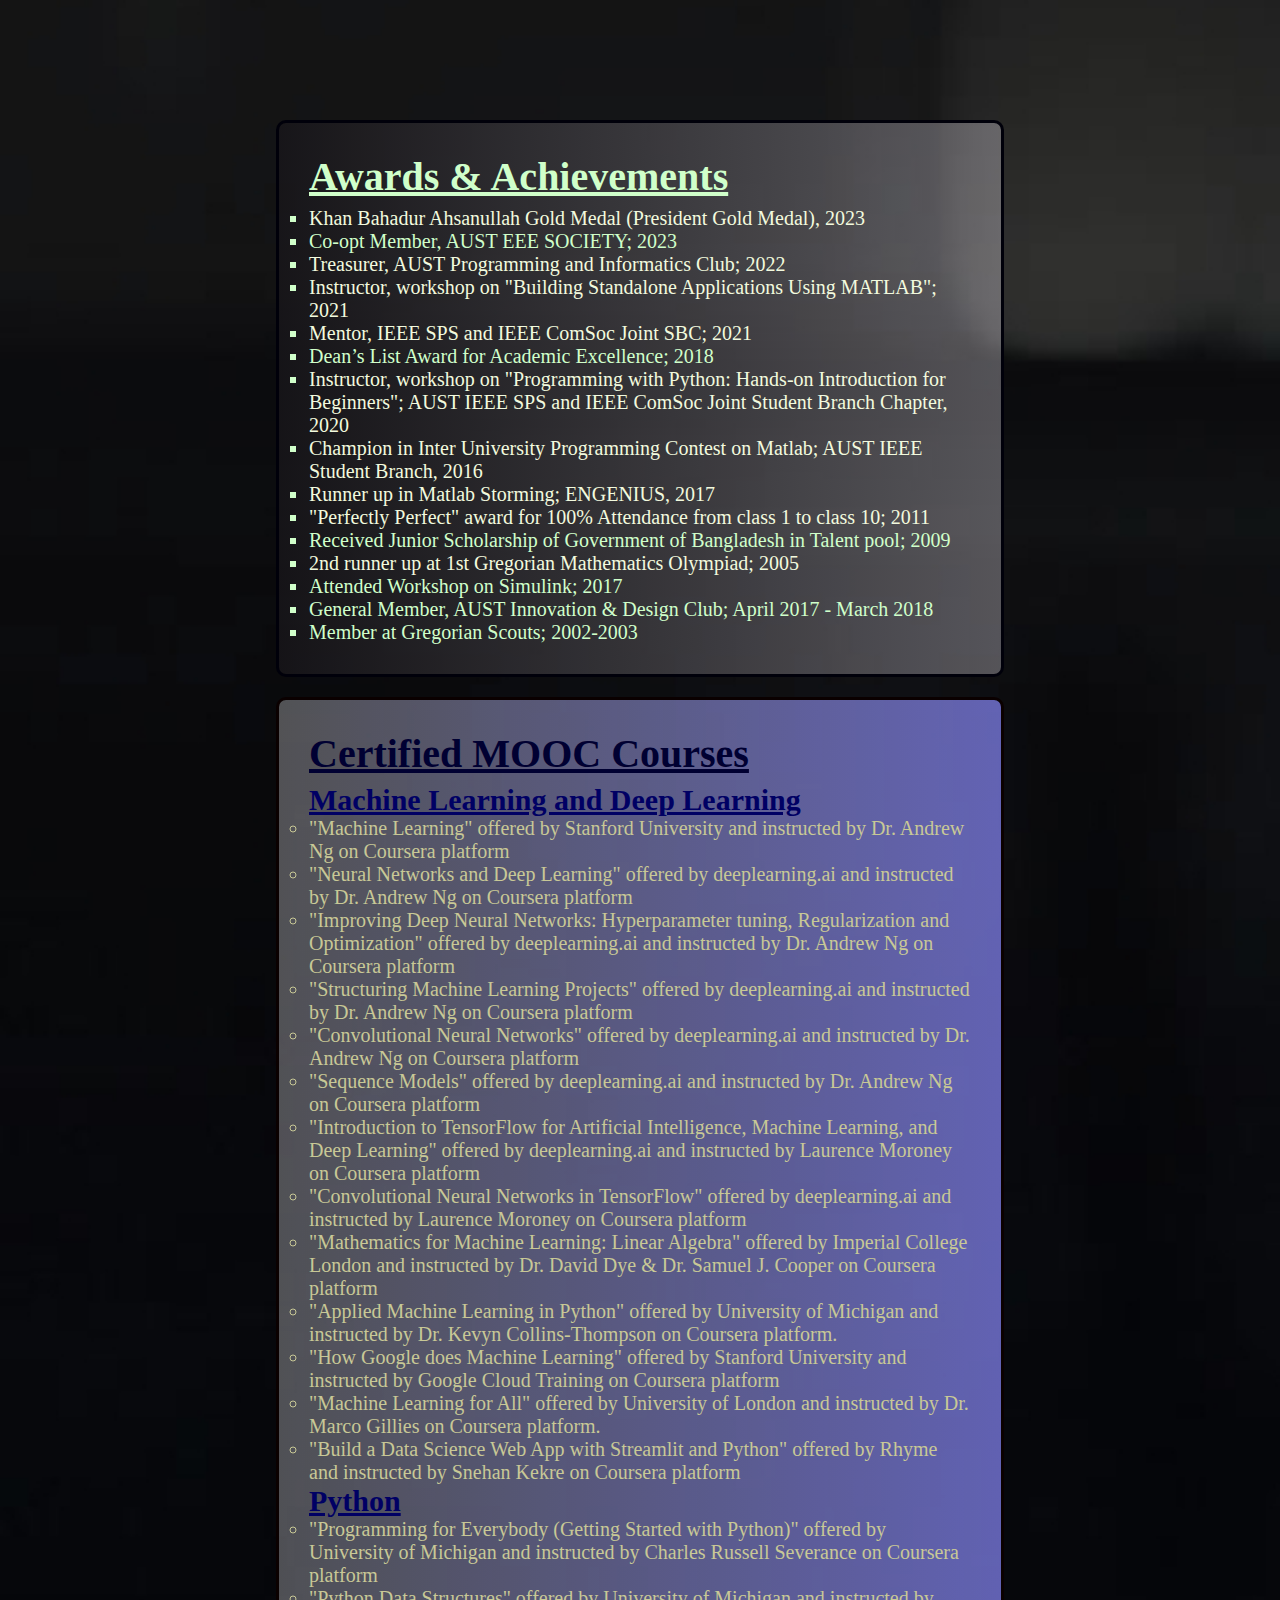
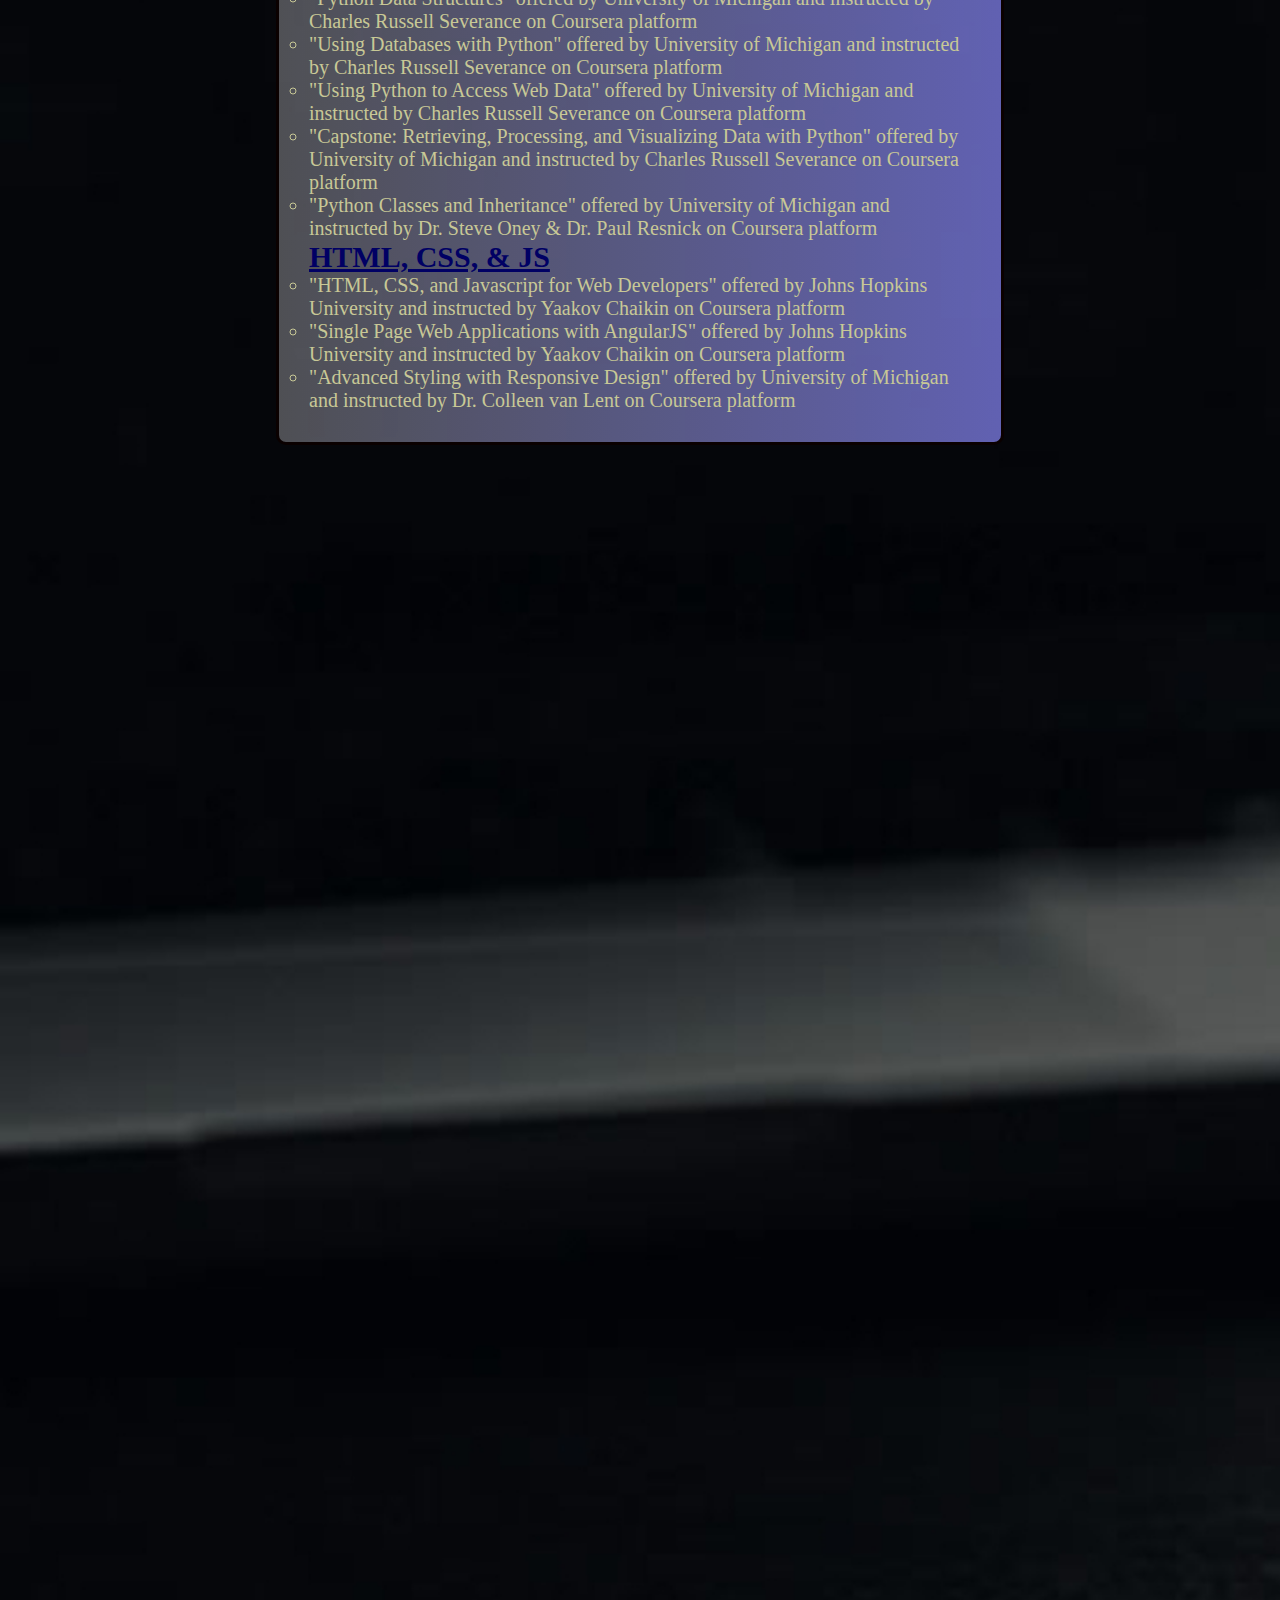
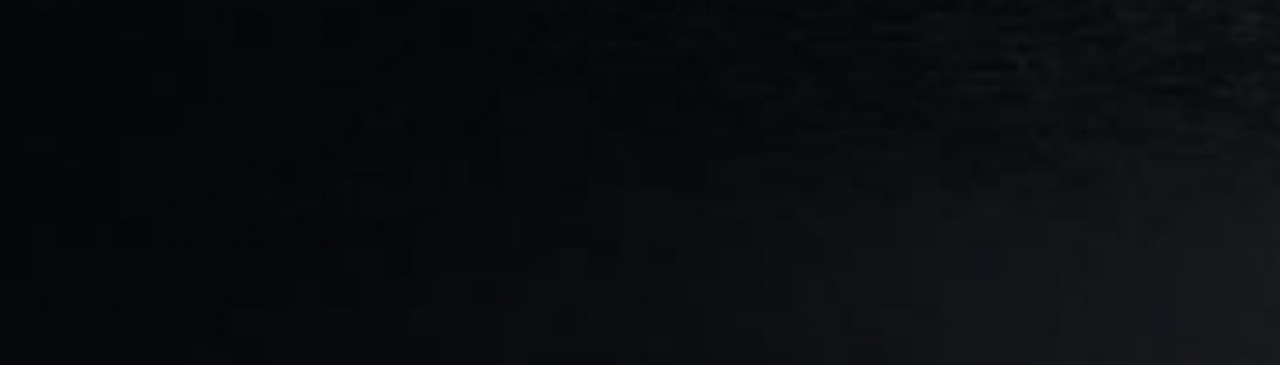
==== section_award.html @ ffb3e408 "message" ====
<!DOCTYPE html>
<html>
<head>
	<title></title>
	<style type="text/css">
		*{
	padding: 0;
	margin: 0;
}
body {font-family: Times New Roman; margin:0; font-size: 20px;}
a{
	color: #F2FADE;
	text-decoration: none;
}
a:hover{
       text-decoration: underline;
}
a:visited{
  color: #F2FADE;
}
.extra{
  background-color: black;
  background-image: url("w2.jpg");
  background-size: cover;
  color: #D0FFCA;
  padding-top: 100px;
  padding-left: 20%;
  padding-right: 20%;
  padding-bottom: 1500px;

}
.extra1{
	  border: 3px solid rgb(0,0,10);
	  border-radius: 10px;
	  padding: 30px;
	  margin: 20px;
	  background-image: linear-gradient(to right, rgba(24,22,26,0.8), rgba(250,245,255,0.3));
}
.extra2{
  color: rgb(200,200,150);
    border: 3px solid rgb(10,0,00);
    border-radius: 10px;
    padding: 30px;
    margin: 20px;
    background-image: linear-gradient(to left, rgba(120,120,220,0.8), rgba(250,250,255,0.3));
}
.extra2 a{
  color: rgb(200,200,150);
  text-decoration: none;
}
.extra2 a:hover{
       text-decoration: underline;
}
.extra2 a:visited{
  color: rgb(200,200,150);
}
.extra2 h1{
  color: rgb(0,0,50);
}

.extra2 h2{
  color: rgb(0,0,100);
}

@media only screen and (max-width: 800px) {
  body{
    font-size: 13px;
  }

  .extra{
  padding-left: 1%;
  padding-right: 1%;
  padding-top: 120px;

}
  
.extra1{
	  border: 2px solid rgb(00,00,10);
	  border-radius: 7px;
	  padding: 7%;

}
  
.extra2{
    border: 2px solid rgb(10,00,00);
    border-radius: 7px;
    padding: 7%;

}


}
	</style>
</head>
<body>
<div class="extra">
	<div class="extra1">

 <h1 style="padding-bottom: 1%;"><u>Awards & Achievements</u></h1>
                <ul style="list-style-type:square">
                  <!--li><a href="" target="_blank" >President Gold Medal (Khan Bahadur Ahsanullah Padak) for securing 1st position out of 743 students from all departments; 11th Convocation, 2019
                    </a></li-->
                    <li><a href="gm.png" target="_blank" >Khan Bahadur Ahsanullah Gold Medal (President Gold Medal), 2023</a></li>
                    <li>Co-opt Member, AUST EEE SOCIETY; 2023</li>
                    <li><a href="PIC.jpg" target="_blank" >Treasurer, AUST Programming and Informatics Club; 2022</a></li>
                    <li><a href="instructor_matlab.jpg" target="_blank" >Instructor, workshop on "Building Standalone Applications Using MATLAB"; 2021</a></li>
                    <li><a href="IEEE_COMSOC.jpg" target="_blank" >Mentor, IEEE SPS and IEEE ComSoc Joint SBC; 2021</a></li>
                    <li>Dean’s List Award for Academic Excellence; 2018</li>

		    <li><a href="instructor.jpg" target="_blank" >Instructor, workshop on "Programming with Python: Hands-on Introduction for Beginners"; AUST IEEE SPS and IEEE ComSoc Joint Student Branch Chapter, 
			 2020 </a></li>
                    <li><a href="champ.jpg" target="_blank" >Champion in Inter University Programming Contest on Matlab; AUST IEEE Student Branch, 2016
                    </a></li>
                    <li><a href="runnerup.jpg" target="_blank" >Runner up in Matlab Storming; ENGENIUS, 2017</a></li>
                    <!-- <li> Runner up in Intra Department Football Tournament (AUST EEE); 2017</li> -->
                    <li><a href="attend.jpg" target="_blank" >"Perfectly Perfect" award for 100% Attendance from class 1 to class 10; 2011</a></li>
                    <li>Received Junior Scholarship of Government of Bangladesh in Talent pool; 2009</li>

                    <li><a href="math.jpg" target="_blank" >2nd runner up at 1st Gregorian Mathematics Olympiad; 2005</a></li>
                    <li>Attended Workshop on Simulink; 2017</li>
                    <li>General Member, AUST Innovation & Design Club; April 2017 - March 2018</li>
                    <li>Member at Gregorian Scouts; 2002-2003</li>
                </ul>
            </div>


<div class="extra2">

 <h1 style="padding-bottom: 1%;"><u>Certified MOOC Courses</u></h1>

<h2><u>Machine Learning and Deep Learning</u></h2>

<ul style="list-style-type:circle;">

              
<li><a href="https://coursera.org/verify/XHNTSWXNJYHR" target="_blank" >"Machine Learning" offered by Stanford University and instructed by Dr. Andrew Ng on Coursera platform</a></li>

<li><a href="https://coursera.org/verify/SF45VT7QGDC7" target="_blank" >"Neural Networks and Deep Learning" offered by deeplearning.ai and instructed by Dr. Andrew Ng on Coursera platform</a></li>
<li><a href="https://coursera.org/verify/5E5TRTYARMXK" target="_blank" >"Improving Deep Neural Networks: Hyperparameter tuning, Regularization and Optimization" offered by deeplearning.ai and instructed by Dr. Andrew Ng on Coursera platform</a></li>

<li><a href="https://coursera.org/verify/3FS6ZYWKF3JC" target="_blank" >"Structuring Machine Learning Projects" offered by deeplearning.ai and instructed by Dr. Andrew Ng on Coursera platform</a></li>

<li><a href="https://coursera.org/verify/R5QPYUWBYH7E" target="_blank" >"Convolutional Neural Networks" offered by deeplearning.ai and instructed by Dr. Andrew Ng on Coursera platform</a></li>

<li><a href="https://coursera.org/verify/M6YU2RVCF9R4" target="_blank" >"Sequence Models" offered by deeplearning.ai and instructed by Dr. Andrew Ng on Coursera platform</a></li>

<li><a href="https://coursera.org/verify/2VTRCRFJUWHK" target="_blank" >"Introduction to TensorFlow for Artificial Intelligence, Machine Learning, and Deep Learning" offered by deeplearning.ai and instructed by Laurence Moroney on Coursera platform</a></li>



<li><a href="https://coursera.org/verify/XZSWAF7SKGMM" target="_blank" >"Convolutional Neural Networks in TensorFlow" offered by deeplearning.ai and instructed by Laurence Moroney on Coursera platform</a></li>



<li><a href="https://coursera.org/verify/TAC2E34UWMM2" target="_blank" >"Mathematics for Machine Learning: Linear Algebra" offered by Imperial College London and instructed by Dr. David Dye & Dr. Samuel J. Cooper on Coursera platform</a></li>

<li><a href="https://coursera.org/verify/9MUPWXQFH7AR" target="_blank" >"Applied Machine Learning in Python" offered by University of Michigan and instructed by Dr. Kevyn Collins-Thompson on Coursera platform.</a></li>

<li><a href="https://coursera.org/verify/XDM3NZTGTEQ4" target="_blank" >"How Google does Machine Learning" offered by Stanford University and instructed by Google Cloud Training on Coursera platform</a></li>

<li><a href="https://coursera.org/verify/SGYBLJWZHJTN" target="_blank" >"Machine Learning for All" offered by University of London and instructed by Dr. Marco Gillies on Coursera platform.</a></li>

<li><a href="https://coursera.org/verify/MT8B6UQJX55E" target="_blank" >"Build a Data Science Web App with Streamlit and Python" offered by Rhyme and instructed by Snehan Kekre on Coursera platform</a></li>


</ul>



<h2><u>Python</u></h2>

<ul style="list-style-type:circle;">

              
<li><a href="https://coursera.org/verify/YWKZY2J62TD6" target="_blank" >"Programming for Everybody (Getting Started with Python)" offered by University of Michigan and instructed by Charles Russell Severance on Coursera platform</a></li>

<li><a href="https://coursera.org/verify/U2RAGKFKSQSS" target="_blank" >"Python Data Structures" offered by University of Michigan and instructed by Charles Russell Severance on Coursera platform</a></li>

<li><a href="https://coursera.org/verify/CEQ9EYGXDMYR" target="_blank" >"Using Databases with Python" offered by University of Michigan and instructed by Charles Russell Severance on Coursera platform</a></li>

<li><a href="https://coursera.org/verify/6QQPQEHE59D4" target="_blank" >"Using Python to Access Web Data" offered by University of Michigan and instructed by Charles Russell Severance on Coursera platform</a></li>

<li><a href="https://coursera.org/verify/W8U43NWQVU9F" target="_blank" >"Capstone: Retrieving, Processing, and Visualizing Data with Python" offered by University of Michigan and instructed by Charles Russell Severance on Coursera platform</a></li>

<li><a href="https://coursera.org/verify/8VGRPQ99KMHS" target="_blank" >"Python Classes and Inheritance" offered by University of Michigan and instructed by Dr. Steve Oney & Dr. Paul Resnick on Coursera platform</a></li>

</ul>


<h2><u>HTML, CSS, & JS</u></h2>

<ul style="list-style-type:circle;">

              
<li><a href="https://coursera.org/verify/DNXYFFQLYNW5" target="_blank" >"HTML, CSS, and Javascript for Web Developers" offered by Johns Hopkins University and instructed by Yaakov Chaikin on Coursera platform</a></li>

<li><a href="https://coursera.org/verify/LCCVZ37UNJVV" target="_blank" >"Single Page Web Applications with AngularJS" offered by Johns Hopkins University and instructed by Yaakov Chaikin on Coursera platform</a></li>

<li><a href="https://coursera.org/verify/8L7B4P3WHNXK" target="_blank" >"Advanced Styling with Responsive Design" offered by University of Michigan and instructed by Dr. Colleen van Lent on Coursera platform</a></li>

</ul>



</div>
</div>








</body>
</html>
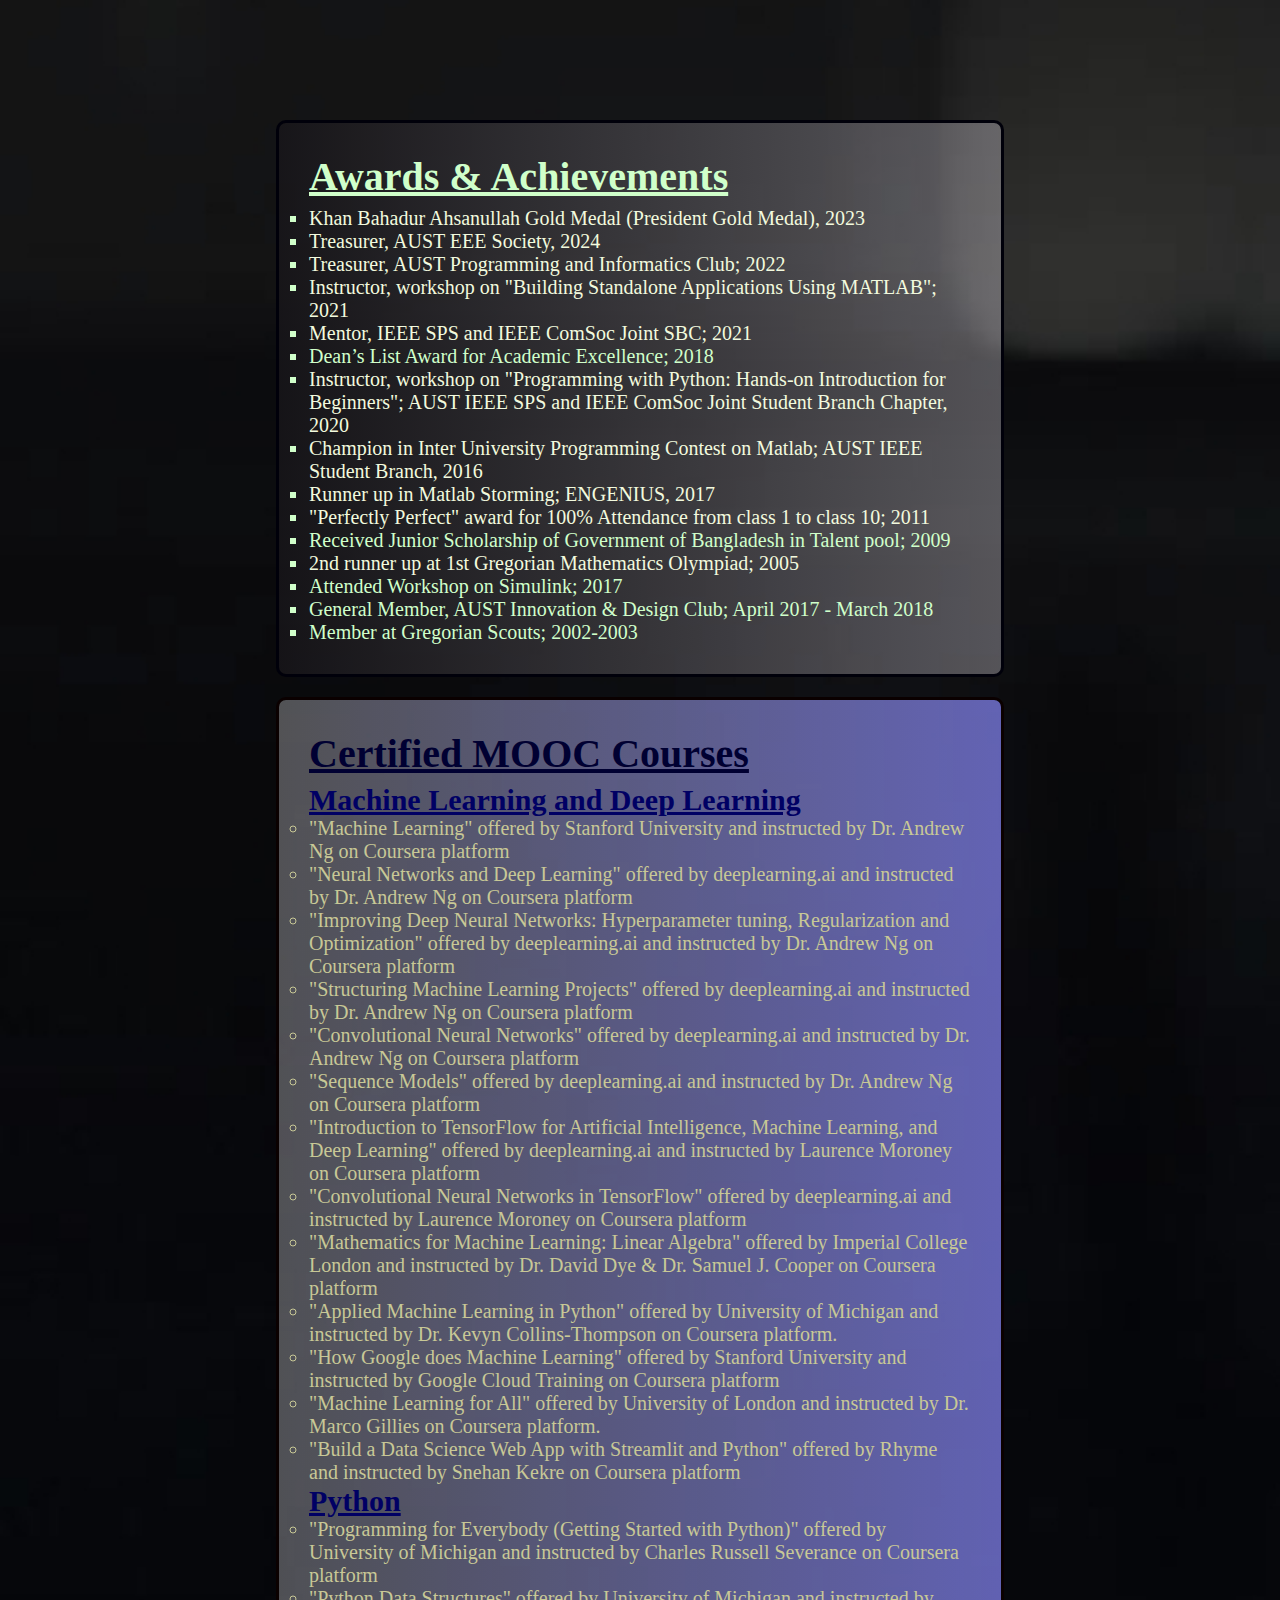
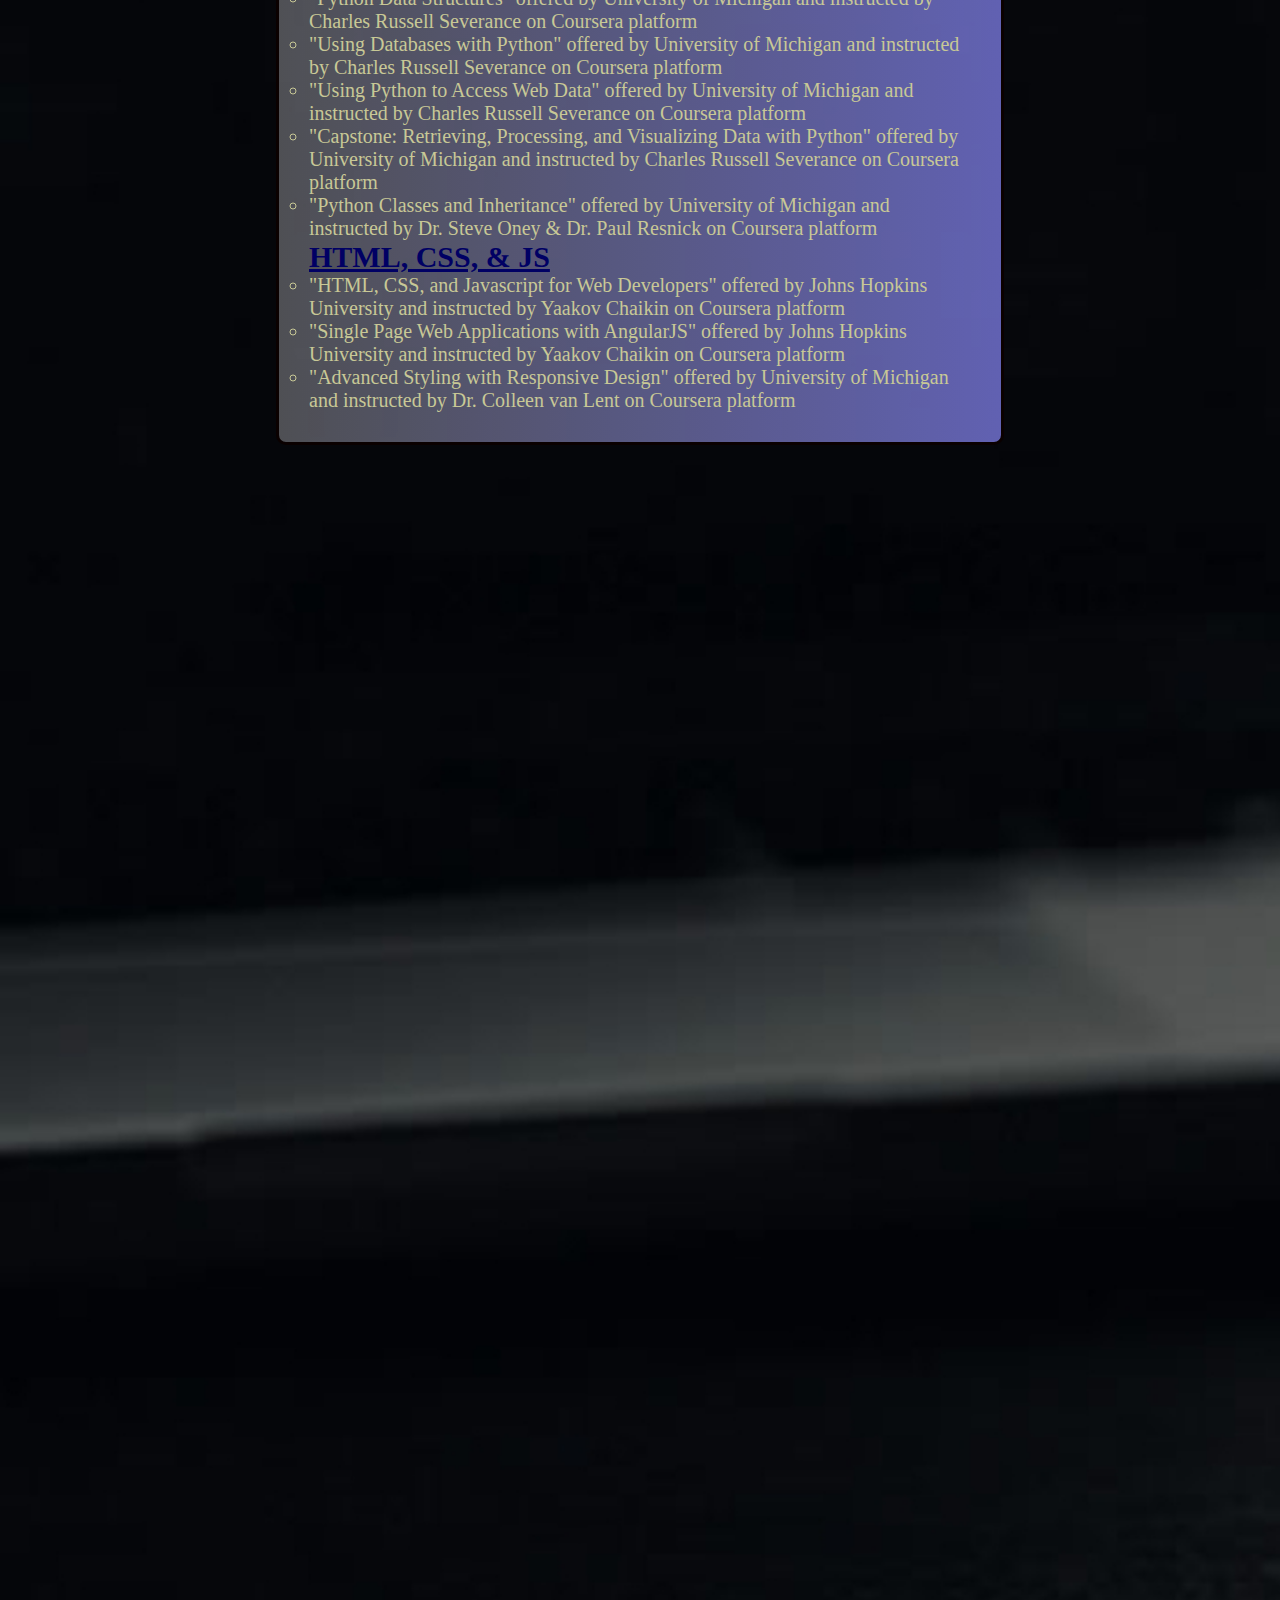
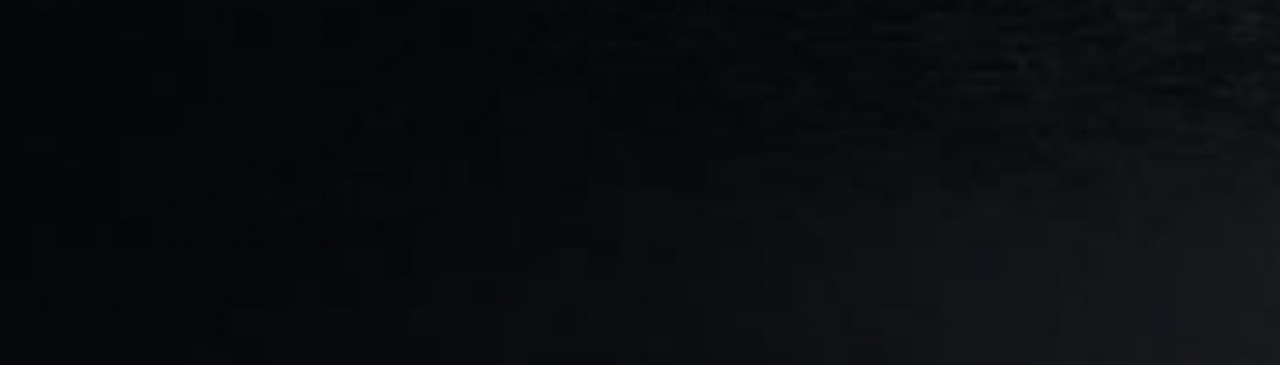
==== commit 0d85e744: "editdec" ====
--- a/section_award.html
+++ b/section_award.html
@@ -101,7 +101,7 @@
                   <!--li><a href="" target="_blank" >President Gold Medal (Khan Bahadur Ahsanullah Padak) for securing 1st position out of 743 students from all departments; 11th Convocation, 2019
                     </a></li-->
                     <li><a href="gm.png" target="_blank" >Khan Bahadur Ahsanullah Gold Medal (President Gold Medal), 2023</a></li>
-                    <li>Co-opt Member, AUST EEE SOCIETY; 2023</li>
+                    <li><a href="treasurer.jpg" target="_blank" >Treasurer, AUST EEE Society, 2024</a></li>
                     <li><a href="PIC.jpg" target="_blank" >Treasurer, AUST Programming and Informatics Club; 2022</a></li>
                     <li><a href="instructor_matlab.jpg" target="_blank" >Instructor, workshop on "Building Standalone Applications Using MATLAB"; 2021</a></li>
                     <li><a href="IEEE_COMSOC.jpg" target="_blank" >Mentor, IEEE SPS and IEEE ComSoc Joint SBC; 2021</a></li>
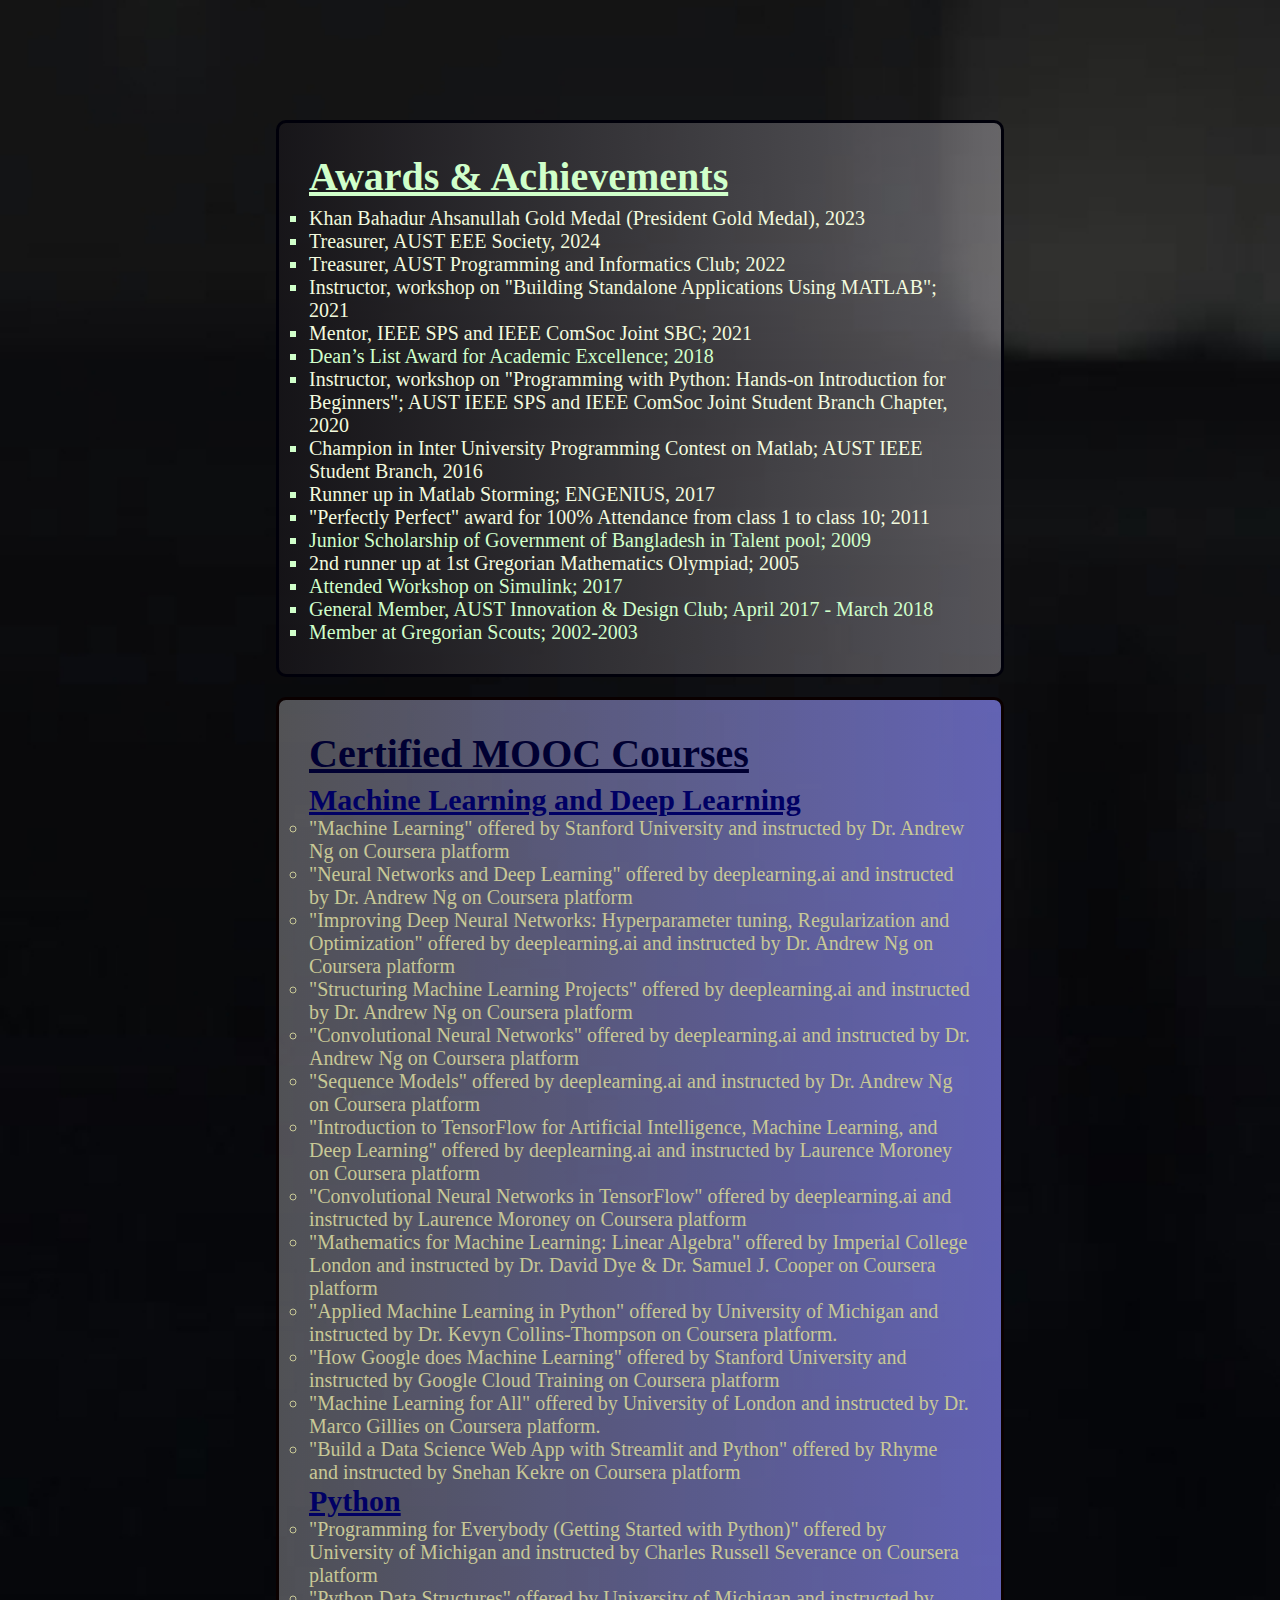
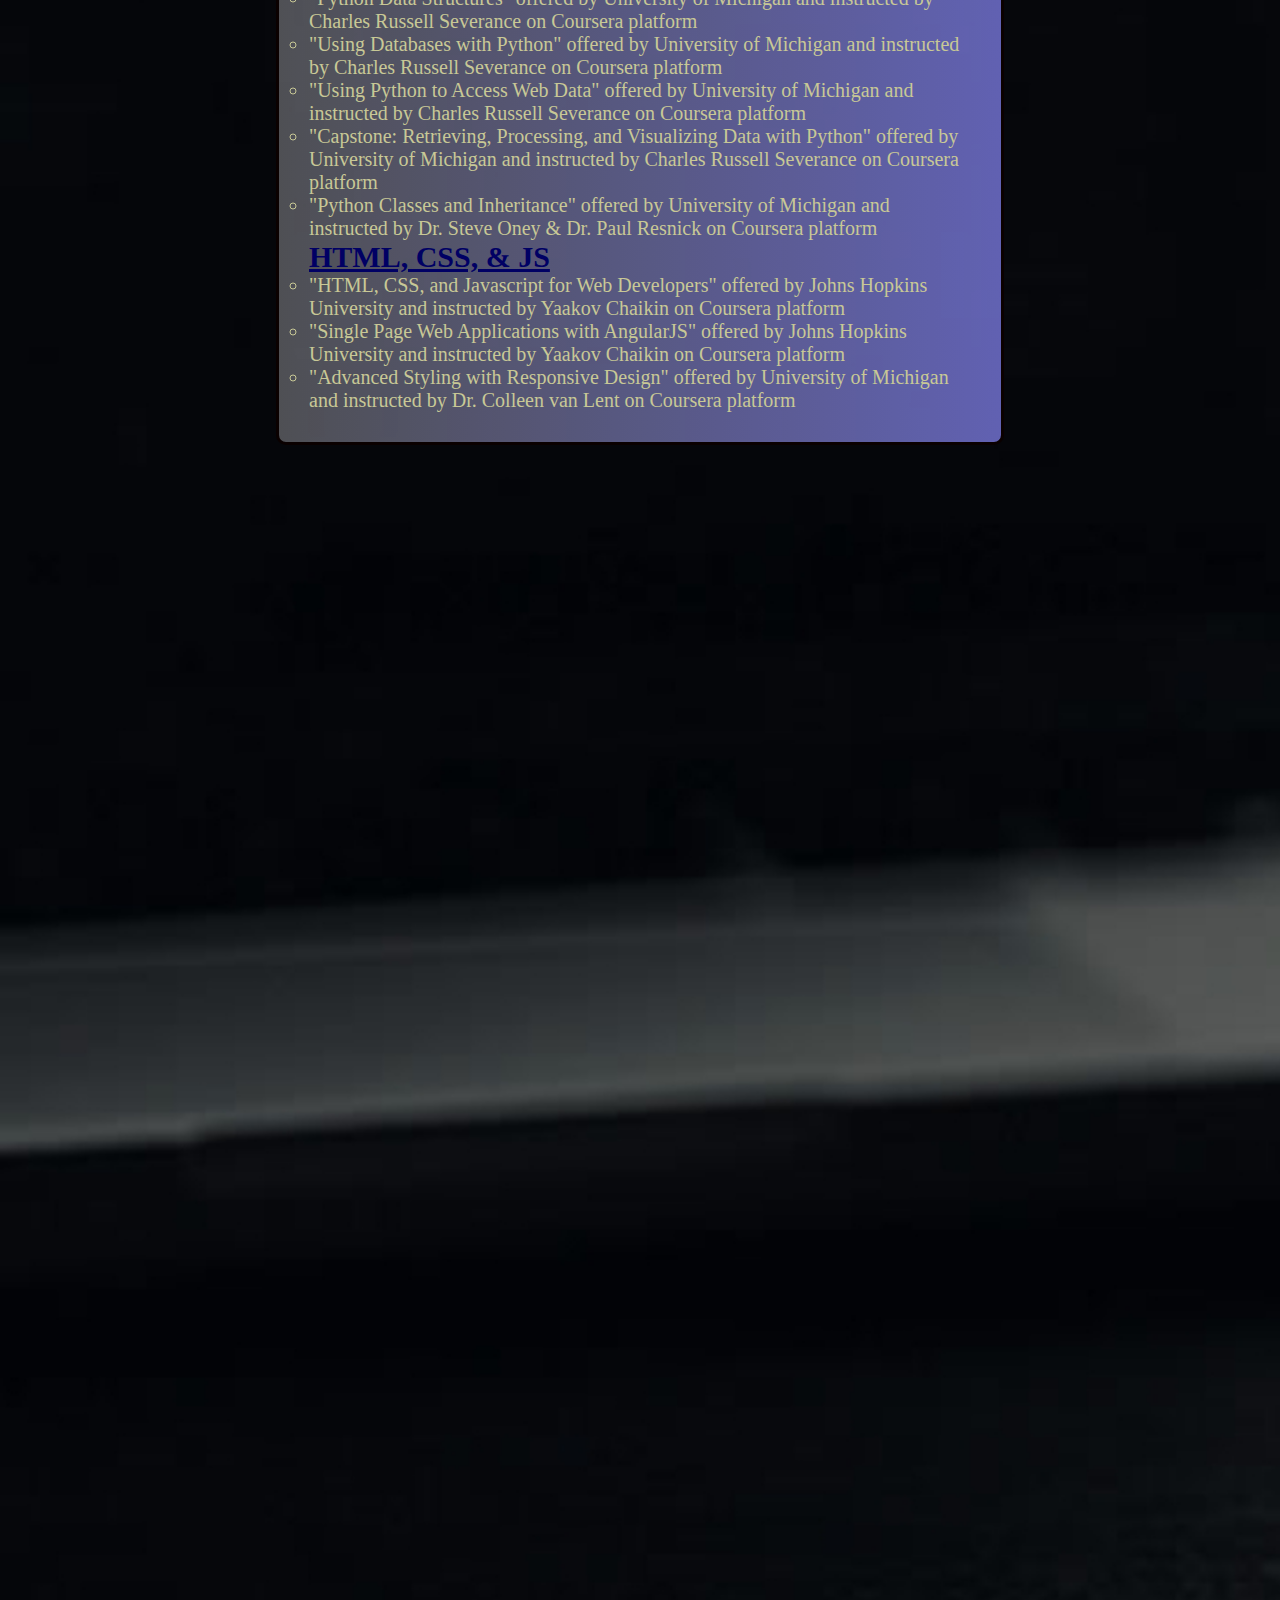
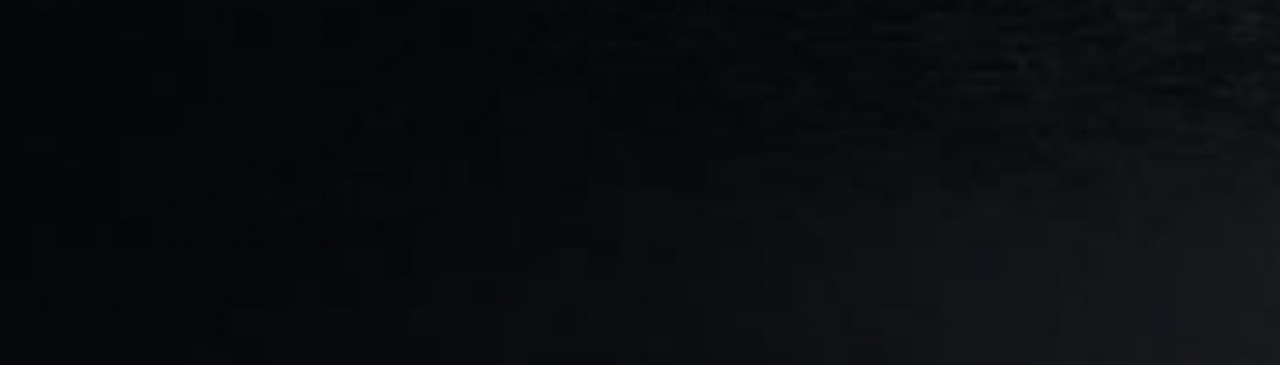
==== commit 7c41ffde: "editdec" ====
--- a/section_award.html
+++ b/section_award.html
@@ -114,7 +114,7 @@
                     <li><a href="runnerup.jpg" target="_blank" >Runner up in Matlab Storming; ENGENIUS, 2017</a></li>
                     <!-- <li> Runner up in Intra Department Football Tournament (AUST EEE); 2017</li> -->
                     <li><a href="attend.jpg" target="_blank" >"Perfectly Perfect" award for 100% Attendance from class 1 to class 10; 2011</a></li>
-                    <li>Received Junior Scholarship of Government of Bangladesh in Talent pool; 2009</li>
+                    <li>Junior Scholarship of Government of Bangladesh in Talent pool; 2009</li>
 
                     <li><a href="math.jpg" target="_blank" >2nd runner up at 1st Gregorian Mathematics Olympiad; 2005</a></li>
                     <li>Attended Workshop on Simulink; 2017</li>
